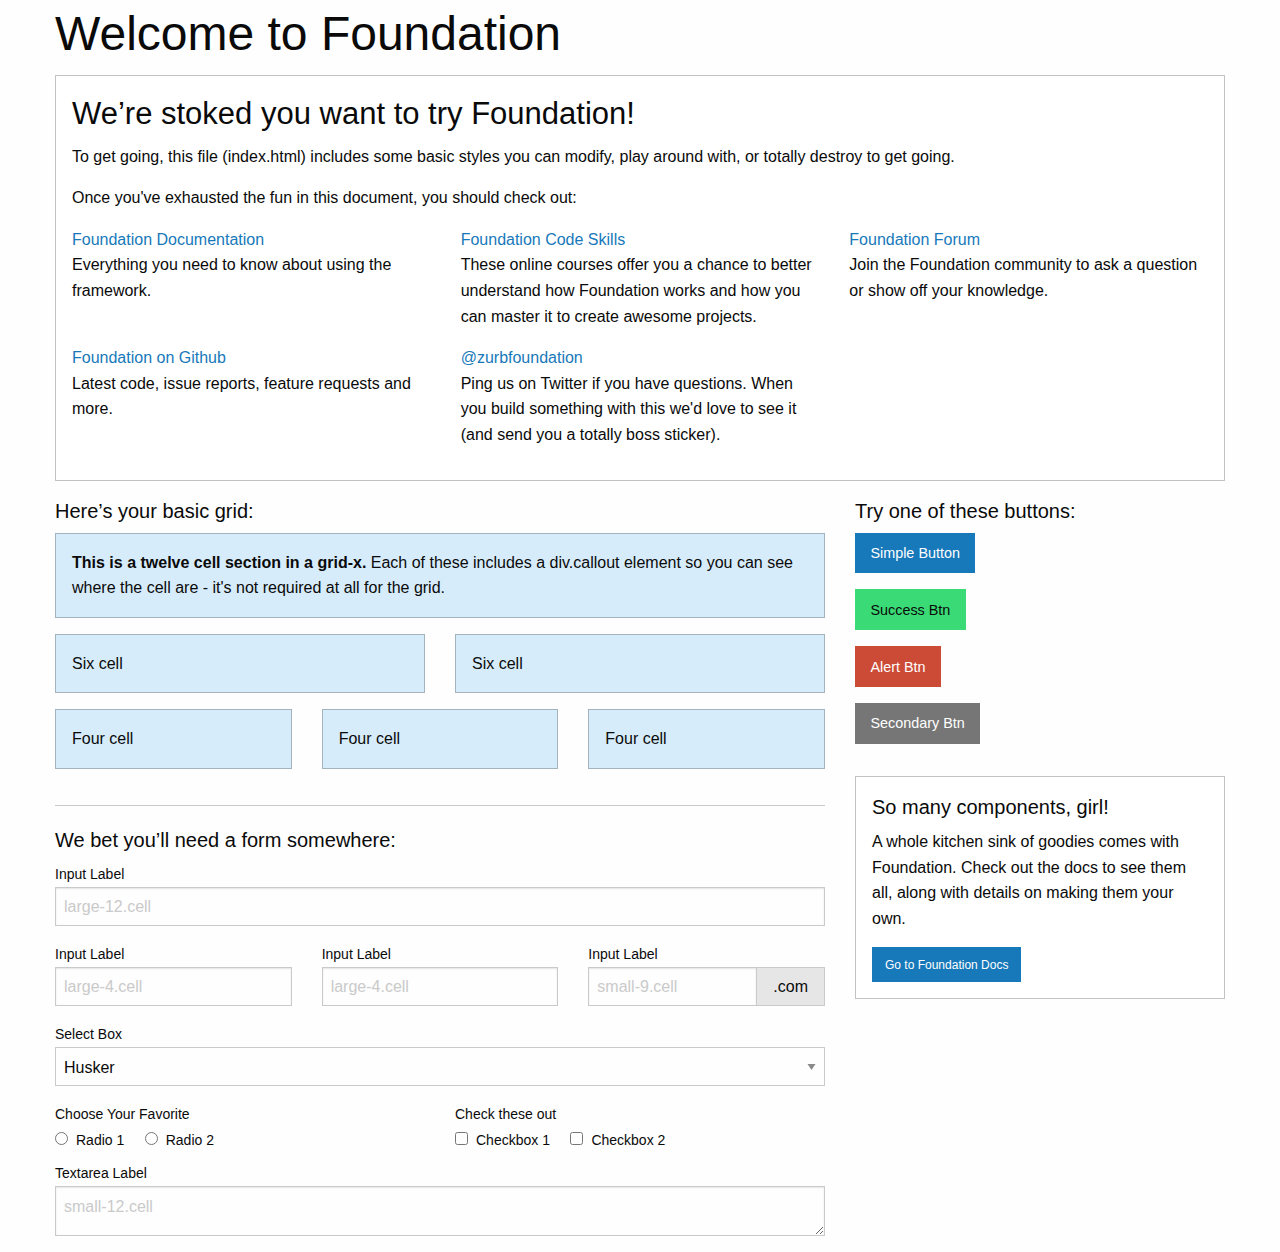
==== w20190322/index.html @ 10542a98 "AngularJs" ====
<!doctype html>
<html class="no-js" lang="en" dir="ltr">
  <head>
    <meta charset="utf-8">
    <meta http-equiv="x-ua-compatible" content="ie=edge">
    <meta name="viewport" content="width=device-width, initial-scale=1.0">
    <title>Foundation for Sites</title>
    <link rel="stylesheet" href="css/foundation.css">
    <link rel="stylesheet" href="css/app.css">
  </head>
  <body>
    <div class="grid-container">
      <div class="grid-x grid-padding-x">
        <div class="large-12 cell">
          <h1>Welcome to Foundation</h1>
        </div>
      </div>

      <div class="grid-x grid-padding-x">
        <div class="large-12 cell">
          <div class="callout">
            <h3>We&rsquo;re stoked you want to try Foundation! </h3>
            <p>To get going, this file (index.html) includes some basic styles you can modify, play around with, or totally destroy to get going.</p>
            <p>Once you've exhausted the fun in this document, you should check out:</p>
            <div class="grid-x grid-padding-x">
              <div class="large-4 medium-4 cell">
                <p><a href="http://foundation.zurb.com/docs">Foundation Documentation</a><br />Everything you need to know about using the framework.</p>
              </div>
              <div class="large-4 medium-4 cell">
                <p><a href="http://zurb.com/university/code-skills">Foundation Code Skills</a><br />These online courses offer you a chance to better understand how Foundation works and how you can master it to create awesome projects.</p>
              </div>
              <div class="large-4 medium-4 cell">
                <p><a href="http://foundation.zurb.com/forum">Foundation Forum</a><br />Join the Foundation community to ask a question or show off your knowledge.</p>
              </div>
            </div>
            <div class="grid-x grid-padding-x">
              <div class="large-4 medium-4 medium-push-2 cell">
                <p><a href="http://github.com/zurb/foundation">Foundation on Github</a><br />Latest code, issue reports, feature requests and more.</p>
              </div>
              <div class="large-4 medium-4 medium-pull-2 cell">
                <p><a href="https://twitter.com/ZURBfoundation">@zurbfoundation</a><br />Ping us on Twitter if you have questions. When you build something with this we'd love to see it (and send you a totally boss sticker).</p>
              </div>
            </div>
          </div>
        </div>
      </div>

      <div class="grid-x grid-padding-x">
        <div class="large-8 medium-8 cell">
          <h5>Here&rsquo;s your basic grid:</h5>
          <!-- Grid Example -->

          <div class="grid-x grid-padding-x">
            <div class="large-12 cell">
              <div class="primary callout">
                <p><strong>This is a twelve cell section in a grid-x.</strong> Each of these includes a div.callout element so you can see where the cell are - it's not required at all for the grid.</p>
              </div>
            </div>
          </div>
          <div class="grid-x grid-padding-x">
            <div class="large-6 medium-6 cell">
              <div class="primary callout">
                <p>Six cell</p>
              </div>
            </div>
            <div class="large-6 medium-6 cell">
              <div class="primary callout">
                <p>Six cell</p>
              </div>
            </div>
          </div>
          <div class="grid-x grid-padding-x">
            <div class="large-4 medium-4 small-4 cell">
              <div class="primary callout">
                <p>Four cell</p>
              </div>
            </div>
            <div class="large-4 medium-4 small-4 cell">
              <div class="primary callout">
                <p>Four cell</p>
              </div>
            </div>
            <div class="large-4 medium-4 small-4 cell">
              <div class="primary callout">
                <p>Four cell</p>
              </div>
            </div>
          </div>

          <hr />

          <h5>We bet you&rsquo;ll need a form somewhere:</h5>
          <form>
            <div class="grid-x grid-padding-x">
              <div class="large-12 cell">
                <label>Input Label</label>
                <input type="text" placeholder="large-12.cell" />
              </div>
            </div>
            <div class="grid-x grid-padding-x">
              <div class="large-4 medium-4 cell">
                <label>Input Label</label>
                <input type="text" placeholder="large-4.cell" />
              </div>
              <div class="large-4 medium-4 cell">
                <label>Input Label</label>
                <input type="text" placeholder="large-4.cell" />
              </div>
              <div class="large-4 medium-4 cell">
                <div class="grid-x">
                  <label>Input Label</label>
                  <div class="input-group">
                    <input type="text" placeholder="small-9.cell" class="input-group-field" />
                    <span class="input-group-label">.com</span>
                  </div>
                </div>
              </div>
            </div>
            <div class="grid-x grid-padding-x">
              <div class="large-12 cell">
                <label>Select Box</label>
                <select>
                  <option value="husker">Husker</option>
                  <option value="starbuck">Starbuck</option>
                  <option value="hotdog">Hot Dog</option>
                  <option value="apollo">Apollo</option>
                </select>
              </div>
            </div>
            <div class="grid-x grid-padding-x">
              <div class="large-6 medium-6 cell">
                <label>Choose Your Favorite</label>
                <input type="radio" name="pokemon" value="Red" id="pokemonRed"><label for="pokemonRed">Radio 1</label>
                <input type="radio" name="pokemon" value="Blue" id="pokemonBlue"><label for="pokemonBlue">Radio 2</label>
              </div>
              <div class="large-6 medium-6 cell">
                <label>Check these out</label>
                <input id="checkbox1" type="checkbox"><label for="checkbox1">Checkbox 1</label>
                <input id="checkbox2" type="checkbox"><label for="checkbox2">Checkbox 2</label>
              </div>
            </div>
            <div class="grid-x grid-padding-x">
              <div class="large-12 cell">
                <label>Textarea Label</label>
                <textarea placeholder="small-12.cell"></textarea>
              </div>
            </div>
          </form>
        </div>

        <div class="large-4 medium-4 cell">
          <h5>Try one of these buttons:</h5>
          <p><a href="#" class="button">Simple Button</a><br/>
          <a href="#" class="success button">Success Btn</a><br/>
          <a href="#" class="alert button">Alert Btn</a><br/>
          <a href="#" class="secondary button">Secondary Btn</a></p>
          <div class="callout">
            <h5>So many components, girl!</h5>
            <p>A whole kitchen sink of goodies comes with Foundation. Check out the docs to see them all, along with details on making them your own.</p>
            <a href="http://foundation.zurb.com/sites/docs/" class="small button">Go to Foundation Docs</a>
          </div>
        </div>
      </div>
    </div>

    <script src="js/vendor/jquery.js"></script>
    <script src="js/vendor/what-input.js"></script>
    <script src="js/vendor/foundation.js"></script>
    <script src="js/app.js"></script>
  </body>
</html>
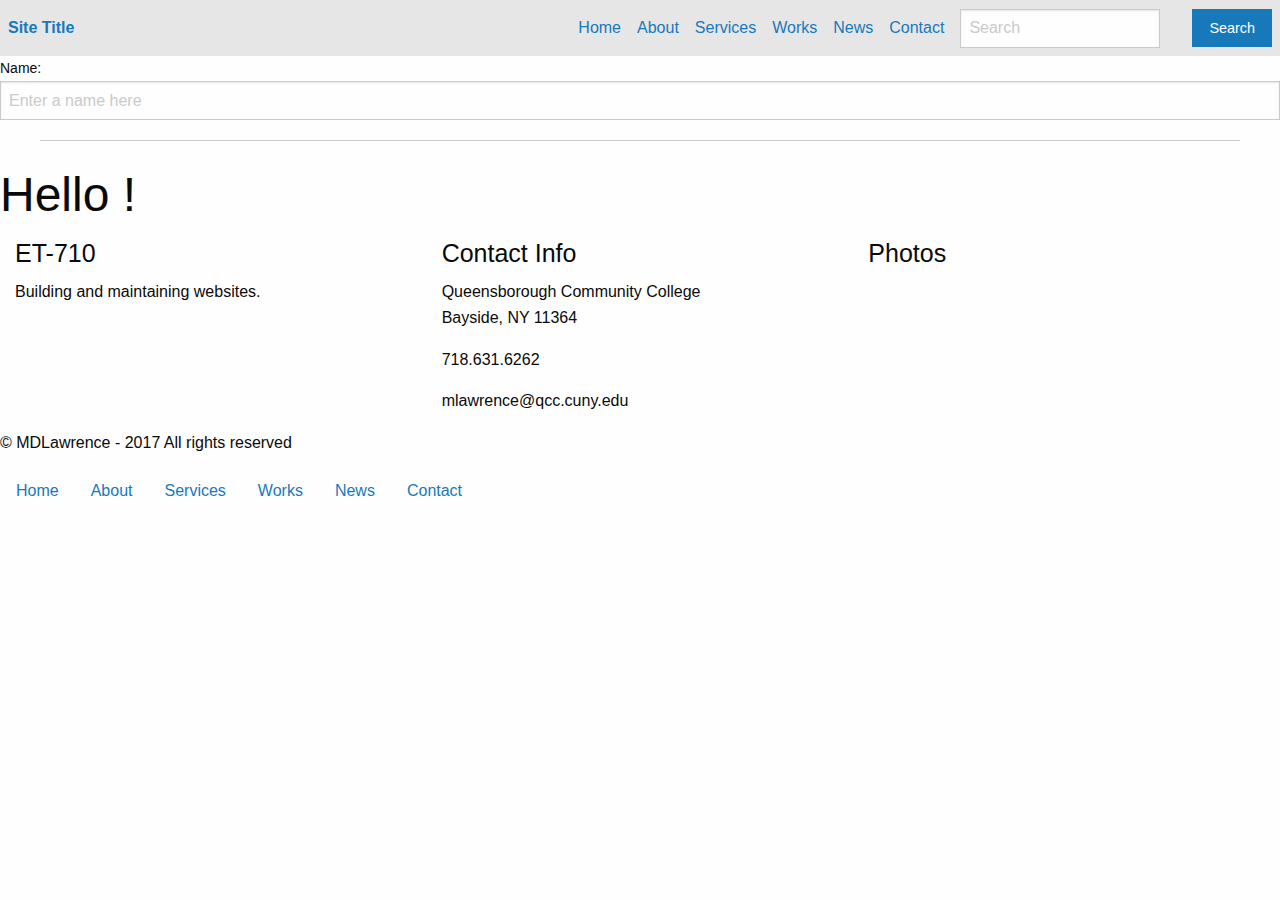
==== commit e6b8982c: "ET710" ====
--- a/w20190322/index.html
+++ b/w20190322/index.html
@@ -1,168 +1,168 @@
 <!doctype html>
-<html class="no-js" lang="en" dir="ltr">
+<html ng-app class="no-js" lang="en" dir="ltr">
   <head>
     <meta charset="utf-8">
     <meta http-equiv="x-ua-compatible" content="ie=edge">
     <meta name="viewport" content="width=device-width, initial-scale=1.0">
-    <title>Foundation for Sites</title>
+    <title>ET-710</title>
     <link rel="stylesheet" href="css/foundation.css">
     <link rel="stylesheet" href="css/app.css">
   </head>
   <body>
-    <div class="grid-container">
-      <div class="grid-x grid-padding-x">
-        <div class="large-12 cell">
-          <h1>Welcome to Foundation</h1>
+    <body>
+      <!-- AngularJS -->
+    <script src="js/vendor/angular-1.7.8/angular.min.js"></script>
+    <script src="js/vendor/angular-1.7.8/angular-animate.min.js"></script>
+    <script src="js/vendor/angular-1.7.8/angular-route.min.js"></script>
+
+        <!-- *Begin Nav -->
+    <div data-sticky-container>
+    <div class="sticky" data-sticky data-margin-top="0">
+
+      <nav class="top-bar topbar-responsive">
+        <div class="top-bar-title">
+          <span data-responsive-toggle="topbar-responsive" data-hide-for="medium">
+            <button class="menu-icon" type="button" data-toggle></button>
+          </span>
+          <a class="topbar-responsive-logo" href="#"><strong>Site Title</strong></a>
         </div>
-      </div>
+        <div id="topbar-responsive" class="topbar-responsive-links">
+          <div class="top-bar-right">
+            <ul class="menu simple vertical medium-horizontal">
+              <li><a href="#">Home</a></li>
+              <li><a href="index.html#!/about">About</a></li>
+              <li><a href="index.html#!/services">Services</a></li>
+              <li><a href="index.html#!/works">Works</a></li>
+              <li><a href="index.html#!/news">News</a></li>
+              <li><a href="index.html#!/contact">Contact</a></li>
 
-      <div class="grid-x grid-padding-x">
-        <div class="large-12 cell">
-          <div class="callout">
-            <h3>We&rsquo;re stoked you want to try Foundation! </h3>
-            <p>To get going, this file (index.html) includes some basic styles you can modify, play around with, or totally destroy to get going.</p>
-            <p>Once you've exhausted the fun in this document, you should check out:</p>
-            <div class="grid-x grid-padding-x">
-              <div class="large-4 medium-4 cell">
-                <p><a href="http://foundation.zurb.com/docs">Foundation Documentation</a><br />Everything you need to know about using the framework.</p>
-              </div>
-              <div class="large-4 medium-4 cell">
-                <p><a href="http://zurb.com/university/code-skills">Foundation Code Skills</a><br />These online courses offer you a chance to better understand how Foundation works and how you can master it to create awesome projects.</p>
-              </div>
-              <div class="large-4 medium-4 cell">
-                <p><a href="http://foundation.zurb.com/forum">Foundation Forum</a><br />Join the Foundation community to ask a question or show off your knowledge.</p>
-              </div>
-            </div>
-            <div class="grid-x grid-padding-x">
-              <div class="large-4 medium-4 medium-push-2 cell">
-                <p><a href="http://github.com/zurb/foundation">Foundation on Github</a><br />Latest code, issue reports, feature requests and more.</p>
-              </div>
-              <div class="large-4 medium-4 medium-pull-2 cell">
-                <p><a href="https://twitter.com/ZURBfoundation">@zurbfoundation</a><br />Ping us on Twitter if you have questions. When you build something with this we'd love to see it (and send you a totally boss sticker).</p>
-              </div>
-            </div>
+                <li><input type="search" placeholder="Search"></li>
+                <li><button type="button" class="button">Search</button></li>
+
+            </ul>
           </div>
         </div>
-      </div>
+      </nav>
 
-      <div class="grid-x grid-padding-x">
-        <div class="large-8 medium-8 cell">
-          <h5>Here&rsquo;s your basic grid:</h5>
-          <!-- Grid Example -->
+    </div>
+    </div>
+        <!-- *End Nav -->
 
-          <div class="grid-x grid-padding-x">
-            <div class="large-12 cell">
-              <div class="primary callout">
-                <p><strong>This is a twelve cell section in a grid-x.</strong> Each of these includes a div.callout element so you can see where the cell are - it's not required at all for the grid.</p>
-              </div>
-            </div>
-          </div>
-          <div class="grid-x grid-padding-x">
-            <div class="large-6 medium-6 cell">
-              <div class="primary callout">
-                <p>Six cell</p>
-              </div>
-            </div>
-            <div class="large-6 medium-6 cell">
-              <div class="primary callout">
-                <p>Six cell</p>
-              </div>
-            </div>
-          </div>
-          <div class="grid-x grid-padding-x">
-            <div class="large-4 medium-4 small-4 cell">
-              <div class="primary callout">
-                <p>Four cell</p>
-              </div>
-            </div>
-            <div class="large-4 medium-4 small-4 cell">
-              <div class="primary callout">
-                <p>Four cell</p>
-              </div>
-            </div>
-            <div class="large-4 medium-4 small-4 cell">
-              <div class="primary callout">
-                <p>Four cell</p>
-              </div>
-            </div>
-          </div>
 
-          <hr />
+    <!-- *Begin SubNav -->
+    <!-- *End SubNav -->
 
-          <h5>We bet you&rsquo;ll need a form somewhere:</h5>
-          <form>
+
+
+    <!-- *Begin Header -->
+    <!-- *Begin Social -->
+    <div class="rounded-social-buttons">
+      <a class="social-button facebook" href="#"></a>
+      <a class="social-button twitter" href="#"></a>
+      <a class="social-button linkedin" href="#"></a>
+      <a class="social-button youtube" href="#"></a>
+      <a class="social-button instagram" href="#"></a>
+      <a class="social-button pinterest" href="#"></a>
+      <a class="social-button google-plus" href="#"></a>
+      <a class="social-button github" href="#"></a>
+      <a class="social-button tumblr" href="#"></a>
+    </div>
+
+
+    <!-- *End Social -->
+    <!-- *End Header -->
+
+
+
+    <!-- *Begin Content -->
+    <div ng-view></div>
+    <!-- *Begin AngularJS -->
+    <div>
+      <label>Name:</label>
+      <input type="text" ng-model="yourName" placeholder="Enter a name here">
+      <hr>
+      <h1>Hello {{yourName}}!</h1>
+    </div>
+    <!-- *End AngularJS -->
+
+    <!-- *End Content -->
+
+
+
+    <!-- *Begin Footer -->
+            <footer class="marketing-site-footer">
             <div class="grid-x grid-padding-x">
-              <div class="large-12 cell">
-                <label>Input Label</label>
-                <input type="text" placeholder="large-12.cell" />
-              </div>
-            </div>
-            <div class="grid-x grid-padding-x">
-              <div class="large-4 medium-4 cell">
-                <label>Input Label</label>
-                <input type="text" placeholder="large-4.cell" />
-              </div>
-              <div class="large-4 medium-4 cell">
-                <label>Input Label</label>
-                <input type="text" placeholder="large-4.cell" />
-              </div>
-              <div class="large-4 medium-4 cell">
-                <div class="grid-x">
-                  <label>Input Label</label>
-                  <div class="input-group">
-                    <input type="text" placeholder="small-9.cell" class="input-group-field" />
-                    <span class="input-group-label">.com</span>
+                <div class="medium-4 cell">
+                  <h4 class="marketing-site-footer-name">ET-710</h4>
+                  <p>Building and maintaining websites.</p>
+                  <ul class="menu marketing-site-footer-menu-social simple">
+                    <li><a href="#"><i class="fa fa-youtube-square" aria-hidden="true"></i></a></li>
+                     <li><a href="#"><i class="fa fa-facebook-square" aria-hidden="true"></i></a></li>
+                     <li><a href="#"><i class="fa fa-twitter-square" aria-hidden="true"></i></a></li>
+                  </ul>
+                </div>
+                <div class="medium-4 cell">
+                   <h4 class="marketing-site-footer-title">Contact Info</h4>
+                  <div class="marketing-site-footer-block">
+                    <i class="fa fa-map-marker" aria-hidden="true"></i>
+                    <p>Queensborough Community College<br>Bayside, NY 11364</p>
+                  </div>
+                  <div class="marketing-site-footer-block">
+                    <i class="fa fa-phone" aria-hidden="true"></i>
+                    <p>718.631.6262</p>
+                  </div>
+                  <div class="marketing-site-footer-block">
+                    <i class="fa fa-envelope-o" aria-hidden="true"></i>
+                    <p>mlawrence@qcc.cuny.edu</p>
+                  </div>
+                </div>
+                <div class="large-4 cell">
+                  <h4 class="marketing-site-footer-title">Photos</h4>
+                    <div class="grid-x grid-padding-y">
+                <div class="large-4 medium-6 small-12 cell">
+                      <img src="https://placehold.it/75" alt="" />
+                    </div>
+                <div class="large-4 medium-6 small-12 cell">
+                      <img src="https://placehold.it/75" alt="" />
+                    </div>
+                <div class="large-4 medium-6 small-12 cell">
+                      <img src="https://placehold.it/75" alt="" />
+                    </div>
+                <div class="large-4 medium-6 small-12 cell">
+                      <img src="https://placehold.it/75" alt="" />
+                    </div>
+                <div class="large-4 medium-6 small-12 cell">
+                      <img src="https://placehold.it/75" alt="" />
+                    </div>
+                <div class="large-4 medium-6 small-12 cell">
+                      <img src="https://placehold.it/75" alt="" />
+                    </div>
                   </div>
                 </div>
               </div>
-            </div>
-            <div class="grid-x grid-padding-x">
-              <div class="large-12 cell">
-                <label>Select Box</label>
-                <select>
-                  <option value="husker">Husker</option>
-                  <option value="starbuck">Starbuck</option>
-                  <option value="hotdog">Hot Dog</option>
-                  <option value="apollo">Apollo</option>
-                </select>
+
+
+              <div class="marketing-site-footer-bottom">
+                <div class="row large-unstack align-middle">
+                  <div class="column">
+                    <p>&copy; MDLawrence - 2017 All rights reserved</p>
+                  </div>
+                  <div class="column">
+                    <ul class="menu marketing-site-footer-bottom-links">
+                      <li><a href="#">Home</a></li>
+                      <li><a href="index.html#!/about">About</a></li>
+                      <li><a href="index.html#!/services">Services</a></li>
+                      <li><a href="index.html#!/works">Works</a></li>
+                      <li><a href="index.html#!/news">News</a></li>
+                      <li><a href="index.html#!/contact">Contact</a></li>
+                    </ul>
+                  </div>
+                </div>
               </div>
-            </div>
-            <div class="grid-x grid-padding-x">
-              <div class="large-6 medium-6 cell">
-                <label>Choose Your Favorite</label>
-                <input type="radio" name="pokemon" value="Red" id="pokemonRed"><label for="pokemonRed">Radio 1</label>
-                <input type="radio" name="pokemon" value="Blue" id="pokemonBlue"><label for="pokemonBlue">Radio 2</label>
-              </div>
-              <div class="large-6 medium-6 cell">
-                <label>Check these out</label>
-                <input id="checkbox1" type="checkbox"><label for="checkbox1">Checkbox 1</label>
-                <input id="checkbox2" type="checkbox"><label for="checkbox2">Checkbox 2</label>
-              </div>
-            </div>
-            <div class="grid-x grid-padding-x">
-              <div class="large-12 cell">
-                <label>Textarea Label</label>
-                <textarea placeholder="small-12.cell"></textarea>
-              </div>
-            </div>
-          </form>
-        </div>
+            </footer>
+          <!-- *End Footer -->
 
-        <div class="large-4 medium-4 cell">
-          <h5>Try one of these buttons:</h5>
-          <p><a href="#" class="button">Simple Button</a><br/>
-          <a href="#" class="success button">Success Btn</a><br/>
-          <a href="#" class="alert button">Alert Btn</a><br/>
-          <a href="#" class="secondary button">Secondary Btn</a></p>
-          <div class="callout">
-            <h5>So many components, girl!</h5>
-            <p>A whole kitchen sink of goodies comes with Foundation. Check out the docs to see them all, along with details on making them your own.</p>
-            <a href="http://foundation.zurb.com/sites/docs/" class="small button">Go to Foundation Docs</a>
-          </div>
-        </div>
-      </div>
-    </div>
-
+    </nav>
     <script src="js/vendor/jquery.js"></script>
     <script src="js/vendor/what-input.js"></script>
     <script src="js/vendor/foundation.js"></script>
